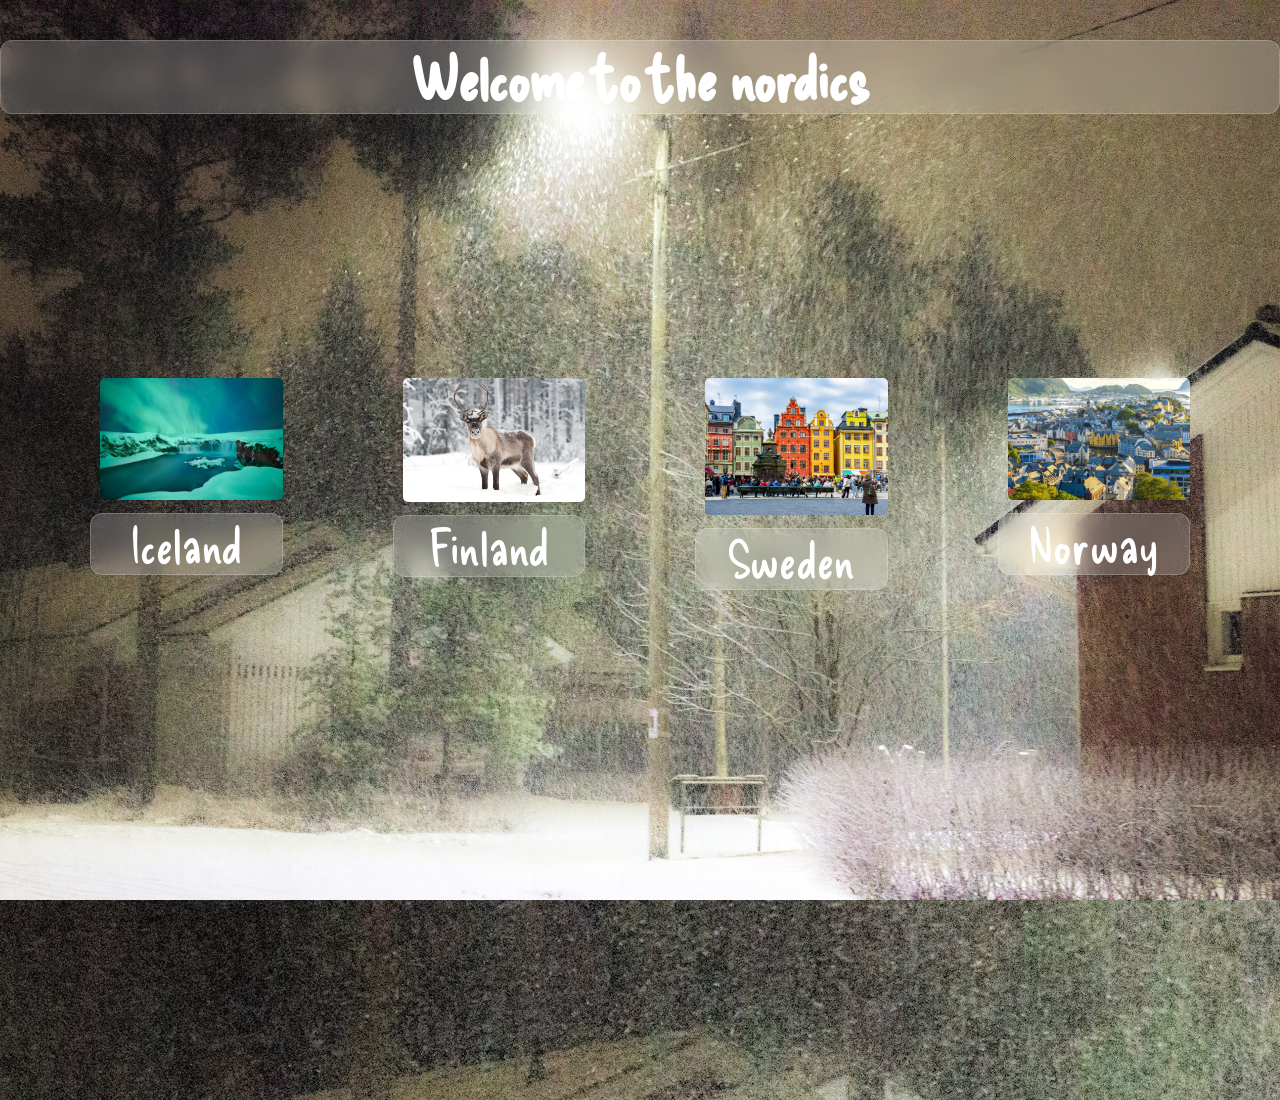
==== thenordics.html @ 1fc7a8fe "deploy" ====
<!doctype html>
<html lang="en">
  <head>
    <meta charset="UTF-8" />
    <meta name="viewport" content="width=device-width, initial-scale=1.0" />
    <title>The nordics</title>
    <link rel="stylesheet" href="./css/thenordics.css" />
    <!-- <link rel="stylesheet" href="./css/globalcss.css" /> -->
    <link
      href="https://fonts.googleapis.com/css2?family=Delicious+Handrawn&family=Pacifico&display=swap"
      rel="stylesheet"
    />
  </head>
  <body>
    <!-- 1. Background Video Layer -->
    <video id="bg-video" autoplay muted loop playsinline poster="">
      <source src="./css/vecteezy.mp4" type="video/mp4" />
    </video>

    <main class="main">
      <div class="text-h1"><h1>Welcome to the nordics</h1></div>

      <div class="midconcard">
        <!-- Added 'data-video' to each card to tell the JS which file to play -->
        <div
          class="inmidcon icecon iframe-hover-iceland"
          data-video="./css/vecteezy_falling-snow-overlay-loop.mp4"
        >
          <a href="./iceland.html">
            <img class="midconiceimg" src="./css/iceland1.jpeg" alt="" />
            <p class="text">Iceland</p>
          </a>
        </div>

        <div
          class="inmidcon fincon iframe-hover-finland"
          data-video="./css/vecteezy_the-northern-lights-vibrant-aurora-streamers-in-the-night-sky_65817013.mp4"
        >
          <a href="./finland.html">
            <img class="midconfinimg" src="./css/finland1.jpg" alt="" />
            <p class="text">Finland</p>
          </a>
        </div>

        <div
          class="inmidcon swecon iframe-hover-sweden"
          data-video="./css/vecteezy_closeup-of-turkey-meatballs-on-a-plate_48659911.mp4"
        >
          <a href="./sweden.html">
            <img src="./css/sweden1.avif" alt="" class="midconsweimg" />
            <p class="text">Sweden</p>
          </a>
        </div>

        <div
          class="inmidcon norcon iframe-hover-norway"
          data-video="./css/norway.mp4"
        >
          <a href="./norway.html">
            <img src="./css/norway1.avif" alt="" class="midconnorimg" />
            <p class="text">Norway</p>
          </a>
        </div>
      </div>
    </main>

    <!-- 2. The JavaScript (either in thenordics.js or right here) -->
    <script>
      const video = document.getElementById("bg-video");
      const cards = document.querySelectorAll(".inmidcon");

      // Save the default video source (vecteezy.mp4) when the page loads
      const defaultVideo = "./css/vecteezy.mp4";

      cards.forEach((card) => {
        // When entering a card, play the specific country video
        card.addEventListener("mouseenter", () => {
          const videoSrc = card.getAttribute("data-video");
          if (videoSrc && video.getAttribute("src") !== videoSrc) {
            video.src = videoSrc;
            video.play();
          }
        });

        // When leaving a card, reset to the default video
        card.addEventListener("mouseleave", () => {
          if (video.getAttribute("src") !== defaultVideo) {
            video.src = defaultVideo;
            video.play();
          }
        });
      });
    </script>

    <script src="./css/thenordics.js"></script>
    <div id="transition-overlay" class="page-overlay"></div>
  </body>
</html>
---- css/thenordics.css ----
* {
  padding: 0;
  margin: 0;
  box-sizing: border-box;
  font-family: "Delicious Handrawn", Arial, sans-serif;
  text-decoration: none;
}

body {
  display: flex;
  justify-content: center;
  align-items: center;
  min-height: 100vh;
  max-width: 100%;
  background-color: #000; /* Base color behind the semi-transparent image */
  background: url(./nordicswalp.avif);
  text-decoration: none;
}

body::before {
  content: "";
  position: fixed;
  top: 0;
  left: 0;
  width: 100%;
  height: 100%;

  /* Initial Background */
  background: url("./nordicswalp.avif") no-repeat center/cover;

  /* Control semi-transparency here */
  opacity: 1;

  z-index: -1;
  /* This creates the smooth 2s cross-fade */
  transition:
    background-image 0.3s ease-in-out,
    opacity 0.3s ease-in-out;
}

.main {
  width: 100%;
  max-width: 2100px;
  height: 1100px;
  display: flex;
  flex-direction: column;
  align-items: center;
  /* CHANGE: Use space-between to push h1 up and grid down, 
     or keep flex-start and let the grid center itself */
  justify-content: flex-start;

  padding: 40px 0;
  padding-bottom: 150px;
}
.text-h1 {
  width: 100%;
  text-align: center;
  /* Keeps it at the top */
  margin-bottom: auto;
  h1 {
    font-size: 60px;
  }
}
.midconcard {
  display: grid;
  grid-template-columns: repeat(4, 1fr);
  gap: 30px;
  padding: 50px;
  width: 100%;
  max-width: 2000px;
  /* Remove height: 500px to allow flex centering to work better */
  height: auto;

  /* THIS CENTERS THE GRID IN THE MIDDLE OF .MAIN */
  margin-top: auto;
  margin-bottom: auto;
}

/* Shared Card Styles */
.inmidcon {
  margin: 20px;
  padding: 20px;
  text-align: center;

  overflow: hidden;
  justify-content: center;
}

/* Simplified Image Handling */
.inmidcon img {
  width: 100%;
  max-width: 500px;
  height: auto;
  padding: 5px;
  margin: 5px;
  border-radius: 10px;
}

/* Specific Card Heights & Border Colors */
.icecon {
  height: 400px;
  /* position: absolute; */
  transition: all 0.3s ease-in-out;
}

.fincon {
  height: 400px;
  /* position: absolute; */
  transition: all 0.3s ease-in-out;
}

.swecon {
  height: 450px;
  /* position: absolute; */
  transition: all 0.3s ease-in-out;
}

.norcon {
  height: 450px;
  /* position: absolute; */
  transition: all 0.3s ease-in-out;
}
.norcon img {
  border-color: lightblue;
}

.text {
  font-size: 50px;
  text-align: center;
}
.text-h1 h1,
.inmidcon p {
  transition:
    color 0.3s ease-in-out,
    font-size 0.3s ease-in-out;
}

#bg-video {
  position: fixed;
  top: 0;
  left: 0;
  width: 100%;
  height: 100%;
  object-fit: cover; /* Ensures the video fills the screen like a background */
  z-index: -1; /* Puts it behind everything */
  pointer-events: none; /* Allows you to still click links on top of it */
}

/* Ensure your main container is transparent so the video shows through */
.main {
  background: transparent;
}
/* Existing Body:has logic remains the same, just removing background: url */
body:has(.icecon:hover) {
  cursor: pointer;
  .icecon p {
    color: #e1e8f3;
    font-size: 60px;
  }
  .text-h1 h1 {
    color: #e1e8f3;
    font-size: 90px;
  }
}

body:has(.fincon:hover) {
  cursor: pointer;
  .fincon p {
    color: #fff;
    font-size: 60px;
  }
  .text-h1 h1 {
    color: #fff;
    font-size: 90px;
  }
}

body:has(.swecon:hover) {
  cursor: pointer;
  .swecon p {
    color: blue;
    font-size: 60px;
  }
  .text-h1 h1 {
    color: blue;
    font-size: 90px;
  }
}

body:has(.norcon:hover) {
  cursor: pointer;
  .norcon p {
    color: #93dbc4;
    font-size: 60px;
  }
  .text-h1 h1 {
    color: #93dbc4;
    font-size: 90px;
  }
}
h1,
p {
  background: rgba(255, 255, 255, 0.2);
  backdrop-filter: blur(10px);
  -webkit-backdrop-filter: blur(10px);
  border: 1px solid rgba(255, 255, 255, 0.2);
  border-radius: 12px;
  color: white;
}
---- css/globalcss.css ----
/* Reset and Base Styles */
* {
  margin: 0;
  padding: 0;
  box-sizing: border-box;
  font-family: "Delicious Handrawn", Arial, sans-serif;
  text-decoration: none;
}

/* Body styles with background image and overlay transition */
body {
  display: flex;
  justify-content: center;
  align-items: center;
  min-height: 100vh;
  max-width: 100%;
  background-color: #000; /* fallback background color */
  background: url(./nordicswalp.avif);
  position: relative;
  overflow: hidden; /* prevent overflow caused by pseudo-element */
}

/* Pseudo-element for cross-fade background transitions */
body::before {
  content: "";
  position: fixed;
  top: 0;
  left: 0;
  width: 100%;
  height: 100%;
  background: url("./nordicswalp.avif") no-repeat center/cover;
  opacity: 1;
  z-index: -1;
  transition:
    background-image 0.3s ease-in-out,
    opacity 0.3s ease-in-out;
}

/* Container styles */
.main {
  width: 100%;
  max-width: 2100px;
  height: 1100px;
  display: flex;
  flex-direction: column;
  align-items: center;
  justify-content: flex-start;
  padding: 40px 0;
  padding-bottom: 150px;
}

.text-h1 {
  width: 100%;
  text-align: center;
  margin-bottom: auto;
}
.text-h1 h1 {
  font-size: 60px;
}

/* Mid container grid */
.midconcard {
  display: grid;
  grid-template-columns: repeat(4, 1fr);
  gap: 30px;
  padding: 50px;
  width: 100%;
  max-width: 2000px;
  height: auto;
  margin-top: auto;
  margin-bottom: auto;
}

/* Card styles */
.inmidcon {
  margin: 20px;
  padding: 20px;
  text-align: center;
  overflow: hidden;
  justify-content: center;
}
.inmidcon img {
  width: 100%;
  max-width: 500px;
  height: auto;
  padding: 5px;
  margin: 5px;
  border-radius: 10px;
}

/* Specific card height and border color for Norway */
.icecon {
  height: 400px;
  transition: all 0.3s ease-in-out;
}
.fincon {
  height: 400px;
  transition: all 0.3s ease-in-out;
}
.swecon {
  height: 450px;
  transition: all 0.3s ease-in-out;
}
.norcon {
  height: 450px;
  transition: all 0.3s ease-in-out;
}
.norcon img {
  border-color: lightblue;
}

/* Text styles */
.text {
  font-size: 50px;
  text-align: center;
}
.text-h1 h1,
.inmidcon p {
  transition:
    color 0.3s ease-in-out,
    font-size 0.3s ease-in-out;
}

/* Navigation styles */
.box-nav,
.box-end {
  position: fixed;
  left: 0;
  width: 100%;
  z-index: 1000;
}
.box-nav {
  top: 0;
  background: rgb(173, 216, 230);
  color: white;
  padding-bottom: 5px;
}
.box-end {
  bottom: 0;
}

.nav {
  height: 53px;
  display: flex;
  justify-content: space-around;
  list-style: none;
  width: 100%;
  font-size: 40px;
  text-transform: capitalize;
}
.nav li {
  flex: 1;
  display: flex;
  justify-content: center;
  align-items: center;
}
.nav li a {
  width: 100%;
  height: 100%;
  display: flex;
  justify-content: center;
  align-items: center;
  text-decoration: none;
  color: inherit;
}
.nav li:hover a {
  color: transparent !important;
  font-size: 0 !important;
  background-size: contain;
  background-position: center;
  background-repeat: no-repeat;
}
.nav li.icon:hover a {
  background-image: url("./TheNordics.jpeg");
}
.nav li.iceland:hover a {
  background-image: url("./iceland.png");
}
.nav li.finland:hover a {
  background-image: url("./finland.png");
}
.nav li.sweden:hover a {
  background-image: url("./sweden.png");
}
.nav li.norway:hover a {
  background-image: url("./norway.png");
}

/* End section styles */
.end {
  /* background: black; */
  color: black;
  text-align: center;
  padding: 10px 0;
  font-size: 28px;
}

/* Dynamic text content based on hover states using :has */
body:has(.nav li:hover) .end p {
  font-size: 0;
}
body:has(.icon:hover) .end p::after {
  content: "Welcome to the Nordics";
  font-size: 28px;
  visibility: visible;
}
body:has(.iceland:hover) .end p::after {
  content: "Iceland";
  font-size: 28px;
}
body:has(.finland:hover) .end p::after {
  content: "Finland";
  font-size: 28px;
}
body:has(.sweden:hover) .end p::after {
  content: "Sweden";
  font-size: 28px;
}
body:has(.norway:hover) .end p::after {
  content: "Norway";
  font-size: 28px;
}

/* Hover effects for country cards that change background images */
body:has(.icecon:hover)::before {
  background-image: url(./icelandwalp.avif);
}
body:has(.fincon:hover)::before {
  background-image: url(./finlandwalp.avif);
}
body:has(.swecon:hover)::before {
  background-image: url(./swedenwalp.avif);
}
body:has(.norcon:hover)::before {
  background-image: url(./norwaywalp.avif);
}

/* Cursor and color changes on hover for country cards */
body:has(.icecon:hover) {
  cursor: pointer;
}
body:has(.icecon:hover) .icecon p {
  color: #e1e8f3;
  font-size: 60px;
}
body:has(.icecon:hover) .text-h1 h1 {
  color: #e1e8f3;
  font-size: 90px;
}

body:has(.fincon:hover) {
  cursor: pointer;
}
body:has(.fincon:hover) .fincon p {
  color: #fff;
  font-size: 60px;
}
body:has(.fincon:hover) .text-h1 h1 {
  color: #fff;
  font-size: 90px;
}

body:has(.swecon:hover) {
  cursor: pointer;
}
body:has(.swecon:hover) .swecon p {
  color: blue;
  font-size: 60px;
}
body:has(.swecon:hover) .text-h1 h1 {
  color: blue;
  font-size: 90px;
}

body:has(.norcon:hover) {
  cursor: pointer;
}
body:has(.norcon:hover) .norcon p {
  color: #93dbc4;
  font-size: 60px;
}
body:has(.norcon:hover) .text-h1 h1 {
  color: #93dbc4;
  font-size: 90px;
}

/* Additional text styles */
h1,
p {
  background: rgba(255, 255, 255, 0.2);
  backdrop-filter: blur(10px);
  -webkit-backdrop-filter: blur(10px);
  border: 1px solid rgba(255, 255, 255, 0.2);
  border-radius: 12px;
  color: white;
}
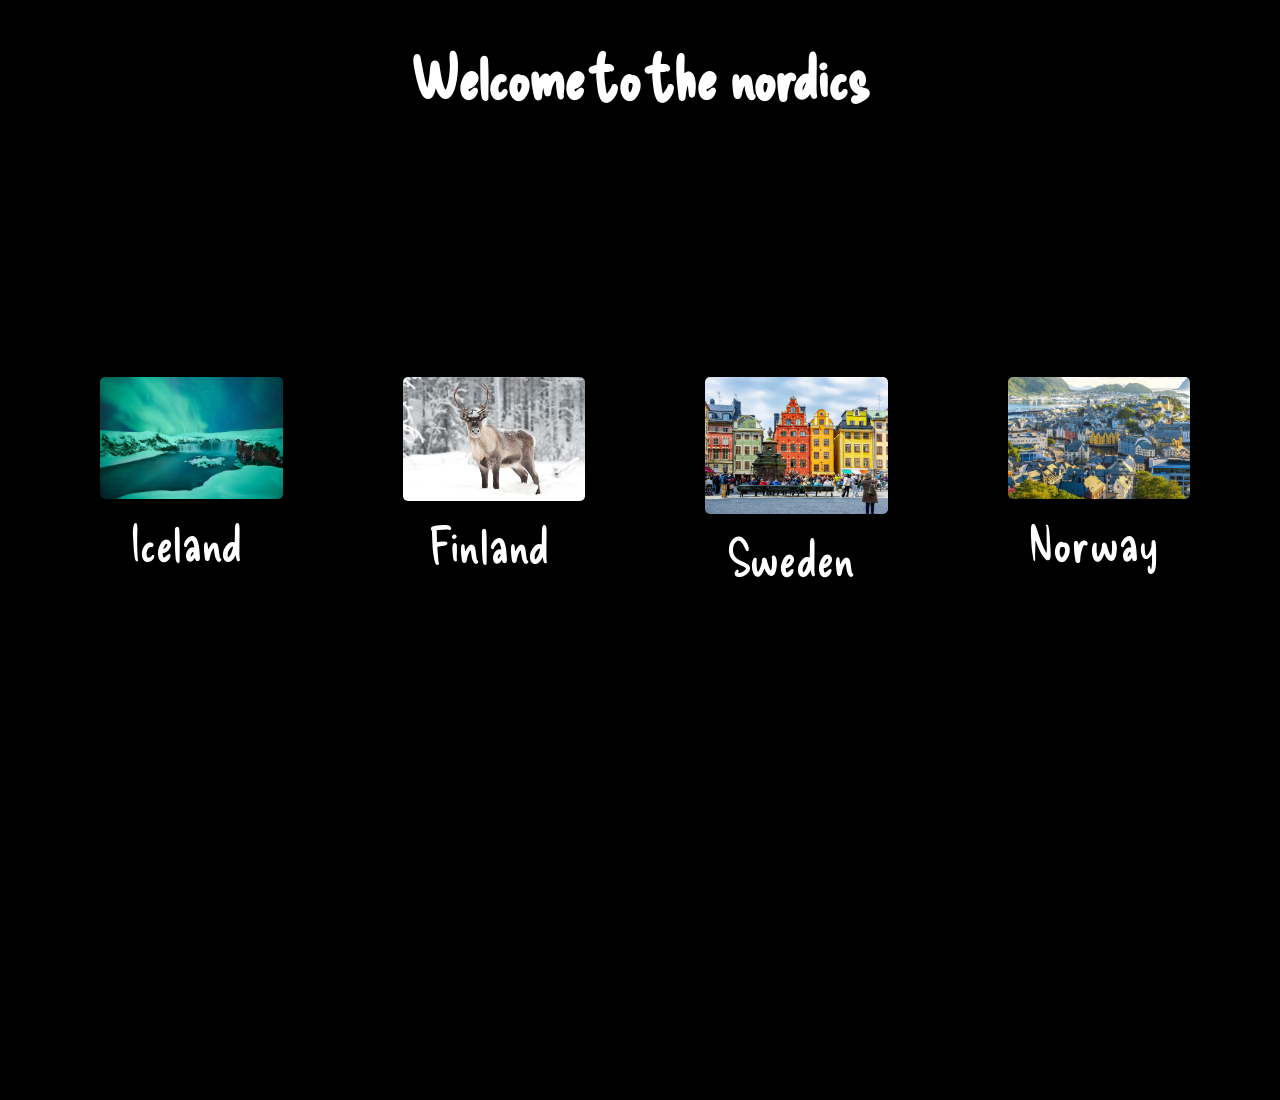
==== commit deb1c24f: "fix" ====
--- a/thenordics.html
+++ b/thenordics.html
@@ -67,26 +67,57 @@
     <!-- 2. The JavaScript (either in thenordics.js or right here) -->
     <script>
       const video = document.getElementById("bg-video");
+      const mainTitle = document.querySelector(".text-h1 h1");
       const cards = document.querySelectorAll(".inmidcon");
 
-      // Save the default video source (vecteezy.mp4) when the page loads
+      // Defaults
       const defaultVideo = "./css/vecteezy.mp4";
+      const defaultText = "Welcome to the nordics";
 
       cards.forEach((card) => {
-        // When entering a card, play the specific country video
+        // Determine the country code once per card
+        let code = card.classList.contains("icecon")
+          ? "iceland"
+          : card.classList.contains("fincon")
+            ? "finland"
+            : card.classList.contains("swecon")
+              ? "sweden"
+              : "norway";
+
+        // 1. Mouse Enter: Change Video, Text, and Parent Class
         card.addEventListener("mouseenter", () => {
+          // Change Video
           const videoSrc = card.getAttribute("data-video");
           if (videoSrc && video.getAttribute("src") !== videoSrc) {
             video.src = videoSrc;
             video.play();
           }
+
+          // Change Header Text
+          mainTitle.textContent = `Explore ${code.charAt(0).toUpperCase() + code.slice(1)}`;
+
+          // Add Parent Class (for iframes)
+          if (window.parent && window.parent.document.body) {
+            window.parent.document.body.classList.add(`iframe-hover-${code}`);
+          }
         });
 
-        // When leaving a card, reset to the default video
+        // 2. Mouse Leave: Reset everything to default
         card.addEventListener("mouseleave", () => {
+          // Reset Video
           if (video.getAttribute("src") !== defaultVideo) {
             video.src = defaultVideo;
             video.play();
+          }
+
+          // Reset Header Text
+          mainTitle.textContent = defaultText;
+
+          // Remove Parent Class
+          if (window.parent && window.parent.document.body) {
+            window.parent.document.body.classList.remove(
+              `iframe-hover-${code}`,
+            );
           }
         });
       });
--- a/css/thenordics.css
+++ b/css/thenordics.css
@@ -13,29 +13,8 @@
   min-height: 100vh;
   max-width: 100%;
   background-color: #000; /* Base color behind the semi-transparent image */
-  background: url(./nordicswalp.avif);
+  /* background: url(./nordicswalp.avif); */
   text-decoration: none;
-}
-
-body::before {
-  content: "";
-  position: fixed;
-  top: 0;
-  left: 0;
-  width: 100%;
-  height: 100%;
-
-  /* Initial Background */
-  background: url("./nordicswalp.avif") no-repeat center/cover;
-
-  /* Control semi-transparency here */
-  opacity: 1;
-
-  z-index: -1;
-  /* This creates the smooth 2s cross-fade */
-  transition:
-    background-image 0.3s ease-in-out,
-    opacity 0.3s ease-in-out;
 }
 
 .main {
@@ -100,25 +79,25 @@
 .icecon {
   height: 400px;
   /* position: absolute; */
-  transition: all 0.3s ease-in-out;
+  transition: all 0.5s ease-in-out;
 }
 
 .fincon {
   height: 400px;
   /* position: absolute; */
-  transition: all 0.3s ease-in-out;
+  transition: all 0.5s ease-in-out;
 }
 
 .swecon {
   height: 450px;
   /* position: absolute; */
-  transition: all 0.3s ease-in-out;
+  transition: all 0.5s ease-in-out;
 }
 
 .norcon {
   height: 450px;
   /* position: absolute; */
-  transition: all 0.3s ease-in-out;
+  transition: all 0.5s ease-in-out;
 }
 .norcon img {
   border-color: lightblue;
@@ -131,8 +110,8 @@
 .text-h1 h1,
 .inmidcon p {
   transition:
-    color 0.3s ease-in-out,
-    font-size 0.3s ease-in-out;
+    color 0.5s ease-in-out,
+    font-size 0.5s ease-in-out;
 }
 
 #bg-video {
@@ -200,10 +179,10 @@
 }
 h1,
 p {
-  background: rgba(255, 255, 255, 0.2);
+  /* background: rgba(255, 255, 255, 0.2); */
   backdrop-filter: blur(10px);
   -webkit-backdrop-filter: blur(10px);
-  border: 1px solid rgba(255, 255, 255, 0.2);
+  /* border: 1px solid rgba(255, 255, 255, 0.2); */
   border-radius: 12px;
   color: white;
 }
